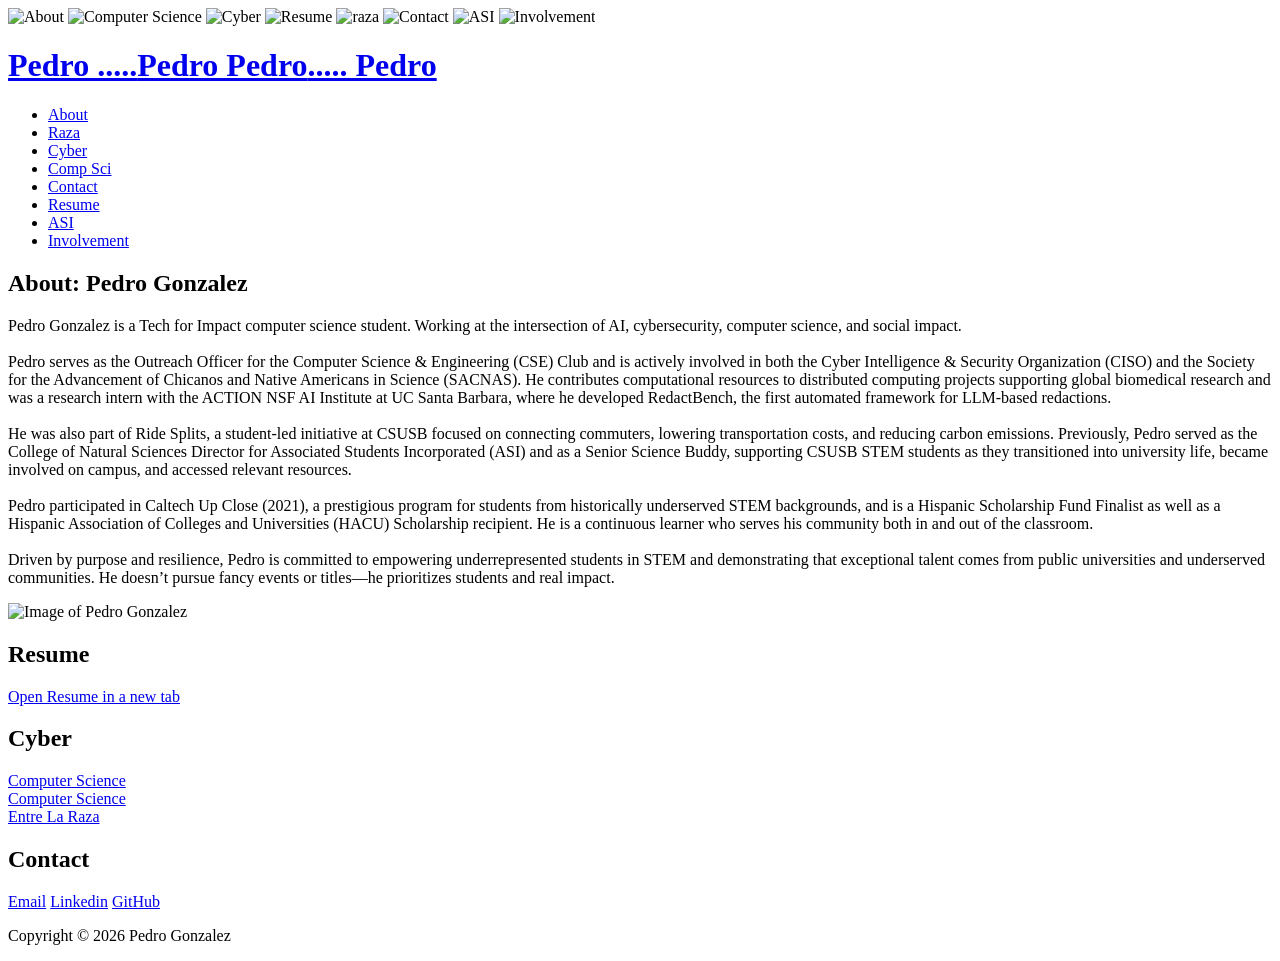
==== html/index.html @ a0026735 "cleaning up old site to make room for new layout and design" ====
<!DOCTYPE html>
<html lang="en">
    <head>
        <meta charset="utf-8">
        <meta http-equiv="X-UA-Compatible" content="IE=edge">
        <meta name="viewport" content="width=device-width, initial-scale=1">
        <meta name="google-site-verification" content="jvETTvTX_nENgoATxIKaBtby6XraemrDeUZsPXqGXoY" />
        <meta name="description" content="Pedro is a passionate STEM advocate, EX ACTION AI summer research program at UCSB, CSE Club Outreach Officer, CISO, SACNAS, Caltech Up Close 2021, Upstarters Discovery Entrepreneurship Camp, EX ASI CNS Director, and Senior Science Buddy, HSF finalist and HACU 2024 Scholarship recipient, recognizing his academic excellence and leadership within the Hispanic community. Web development, cybersecurity, and AI are areas of his technical expertise. Pedro is a continuous learner and serves his community in and out of the classroom.">
        <meta name="keywords" content="pedro gonzalez, csusb, cal state san bernardino, CS, Cyber, AI, research, stem advocate, researcher, student leader">
        <link rel="icon" href="images/PG.png">
        <title>The Portfolio - Pedro Gonzalez</title>
    </head>
    
    <body class="page">    
        <!-- background images -->
        <div class="page-bg-imgs-list">
            <img src="images/bg7.jpg" id="page-1-img" class="main-img" alt="About" fetchpriority="high" loading="eager">
            <img src="images/bg2.jpg" id="page-4-img" alt="Computer Science">
            <img src="images/bg3.jpg" id="page-3-img" alt="Cyber">
            <img src="images/bg6.jpg" id="page-2-img" alt="Resume">
            <img src="images/bg5.jpg" id="page-6-img" alt="raza">
            <img src="images/bg4.jpg" id="page-5-img" alt="Contact">
            <img src="images/bg8.jpg" id="page-7-img" alt="ASI">
            <img src="images/bg1.jpg" id="page-8-img" alt="Involvement">
            
        </div>
            <div class="container-fluid">

                <div class="row">
                    <div class="col-xs-12 col-sm-12 col-md-12 col-lg-5 col-xl-5">
                        <div class="header">

                            <!-- site title -->
                            <header class="box box-black">
                                <a href="javascript:void(0)" class="js-site-title">
                                    <h1 class="box-text site-title-text"><span>Pedro .....</span><span>Pedro Pedro</span><span>..... Pedro</span></h1>    
                                    <div id="pedro-meme"></div> <!-- Pedro meme is here-->
                                </a>
                            </header>
                            
                            <!-- site navigation -->
                            <nav class="js-nav">
                                <ul class="nav-items-container">

                                    <li data-nav-item-id="page-1" class="block-keep-ratio block-keep-ratio-1-1 block-width-half box box-black box-nav-item js-nav-item pull-xs-left">
                                        <a href="#page-1" class="block-keep-ratio-content box-nav-item-link">
                                            <span class="box-text box-text-nav-item flexbox-center">About</span>
                                        </a>
                                    </li>

                                    
                                    <li data-nav-item-id="page-5" class="block-keep-ratio block-keep-ratio-1-1 block-width-half box box-black box-nav-item js-nav-item pull-xs-right">
                                        <a href="#page-5" class="block-keep-ratio-content box-nav-item-link">
                                            <span class="box-text box-text-nav-item flexbox-center">Raza</span>
                                        </a>
                                    </li>

                                    <li data-nav-item-id="page-3" class="block-keep-ratio block-keep-ratio-1-1 block-width-half box box-black box-nav-item js-nav-item pull-xs-left">
                                        <a href="#page-3" class="block-keep-ratio-content box-nav-item-link">
                                            <span class="box-text box-text-nav-item flexbox-center">Cyber</span>
                                        </a>
                                    </li>

                                    <li data-nav-item-id="page-4" class="block-keep-ratio block-keep-ratio-1-1 block-width-half box box-black box-nav-item js-nav-item pull-xs-right">
                                        <a href="#page-4" class="block-keep-ratio-content box-nav-item-link">
                                            <span class="box-text box-text-nav-item flexbox-center">Comp Sci</span>
                                        </a>
                                    </li>

                                    <li data-nav-item-id="page-6" class="block-keep-ratio block-keep-ratio-1-1 block-width-half box box-black box-nav-item js-nav-item pull-xs-right">
                                        <a href="#page-6" class="block-keep-ratio-content box-nav-item-link">
                                            <span class="box-text box-text-nav-item flexbox-center">Contact</span>
                                        </a>
                                    </li>

                                    <li data-nav-item-id="page-2" class="block-keep-ratio block-keep-ratio-1-1 block-width-half box box-black box-nav-item js-nav-item pull-xs-right">
                                        <a href="#page-2" class="block-keep-ratio-content box-nav-item-link">
                                            <span class="box-text box-text-nav-item flexbox-center">Resume</span>
                                        </a>
                                    </li>
                                    
                                    <li data-nav-item-id="page-7" class="block-keep-ratio block-keep-ratio-1-1 block-width-half box box-black box-nav-item js-nav-item pull-xs-right">
                                        <a href="#page-7" class="block-keep-ratio-content box-nav-item-link">
                                            <span class="box-text box-text-nav-item flexbox-center">ASI</span>
                                        </a>
                                    </li>
                                    <li data-nav-item-id="page-8" class="block-keep-ratio block-keep-ratio-1-1 block-width-half box box-black box-nav-item js-nav-item pull-xs-right">
                                        <a href="#page-8" class="block-keep-ratio-content box-nav-item-link">
                                            <span class="box-text box-text-nav-item flexbox-center">Involvement</span>
                                        </a>
                                    </li>
                                </ul>
                            </nav>    
                        </div> <!-- .header -->

                    </div>

                    <div class="col-xs-12 col-sm-12 col-md-12 col-lg-7 col-xl-7">
                        <div class="content-wrapper js-content-wrapper">
                            <!-- about -->
                            <section data-page-id="page-1" class="content js-content">

                                <header class="box box-black margin-b-20">
                                    <h2 class="box-text page-title-text">About: Pedro Gonzalez</h2>
                                </header>

                                <div class="content-text">
                                    <p>
                                        Pedro Gonzalez is a Tech for Impact computer science student. Working at the intersection of AI, cybersecurity, computer science, and social impact.<br><br>

Pedro serves as the Outreach Officer for the Computer Science & Engineering (CSE) Club and is actively involved in both the Cyber Intelligence & Security Organization (CISO) and the Society for the Advancement of Chicanos and Native Americans in Science (SACNAS). He contributes computational resources to distributed computing projects supporting global biomedical research and was a research intern with the ACTION NSF AI Institute at UC Santa Barbara, where he developed RedactBench, the first automated framework for LLM-based redactions.<br><br>

He was also part of Ride Splits, a student-led initiative at CSUSB focused on connecting commuters, lowering transportation costs, and reducing carbon emissions. Previously, Pedro served as the College of Natural Sciences Director for Associated Students Incorporated (ASI) and as a Senior Science Buddy, supporting CSUSB STEM students as they transitioned into university life, became involved on campus, and accessed relevant resources.<br><br>

Pedro participated in Caltech Up Close (2021), a prestigious program for students from historically underserved STEM backgrounds, and is a Hispanic Scholarship Fund Finalist as well as a Hispanic Association of Colleges and Universities (HACU) Scholarship recipient. He is a continuous learner who serves his community both in and out of the classroom.<br><br>

Driven by purpose and resilience, Pedro is committed to empowering underrepresented students in STEM and demonstrating that exceptional talent comes from public universities and underserved communities. He doesn’t pursue fancy events or titles—he prioritizes students and real impact.
                                    </p>
                                    <img src="images/headshot.jpg" alt="Image of Pedro Gonzalez">
                                </div>
                            </section> <!-- #about -->

                            <!-- resume -->
                            <section data-page-id="page-2" class="content js-content">

                                <header class="box box-black margin-b-20">
                                    <h2 class="box-text page-title-text">Resume</h2>
                                </header>

                                <div class="content-text">
                                    <a href="images/Pedro-Gonzalez-Resume-Focused.pdf" target="_blank" rel="noopener">Open Resume in a new tab</a>
                                </div>

                            </section> <!-- #resume -->

                            <!-- Cyber -->
                            <section data-page-id="page-3" class="content js-content">
                                <header class="box box-black margin-b-20">
                                    <h2 class="box-text page-title-text">Cyber</h2>
                                </header>
                                <div class="content-text">
                                    <a href="html/cs.html" target="_blank">Computer Science</a>    
                                </div>
                            </section> <!-- #Cyber -->

                            <!-- cs -->
                            <section data-page-id="page-4" class="content js-content">

                                <div>
                                    <a href="html/cs.html" target="_blank">Computer Science</a>    
                                </div>

                            <!-- raza -->                        
                                <div class="content-text">
                                    <a href="html/raza.html" target="_blank">Entre La Raza</a>
                                </div>                            

                            <!-- contact -->
                            <section data-page-id="page-6" class="content js-content">

                                <header class="box box-black margin-b-20">
                                    <h2 class="box-text page-title-text">Contact</h2>
                                </header>

                                <div class="content-text">
                                    <a href="mailto:pdgonzalez2004@gmail.com" target="_self">Email</a>
                                    <a href="https://www.linkedin.com/in/pedro-gonzalez-csusb/" target="_blank">Linkedin</a>
                                    <a href="https://github.com/P-E-D-R-O-Gonzalez" target="_blank">GitHub</a>
                                </div>
                            </section> <!-- #contact -->        
                        </div>
                    </div>
                </div>
                    
                <!-- footer row -->
                <footer class="row footer js-footer">
                    <div class="col-xs-12 col-sm-12 col-md-12 col-lg-12">
                        <p class="copyright-text">Copyright &copy; 2026 Pedro Gonzalez</p>  
                    </div>                
                </footer>
            </div>  <!-- .container-fluid -->
    </body>
</html>
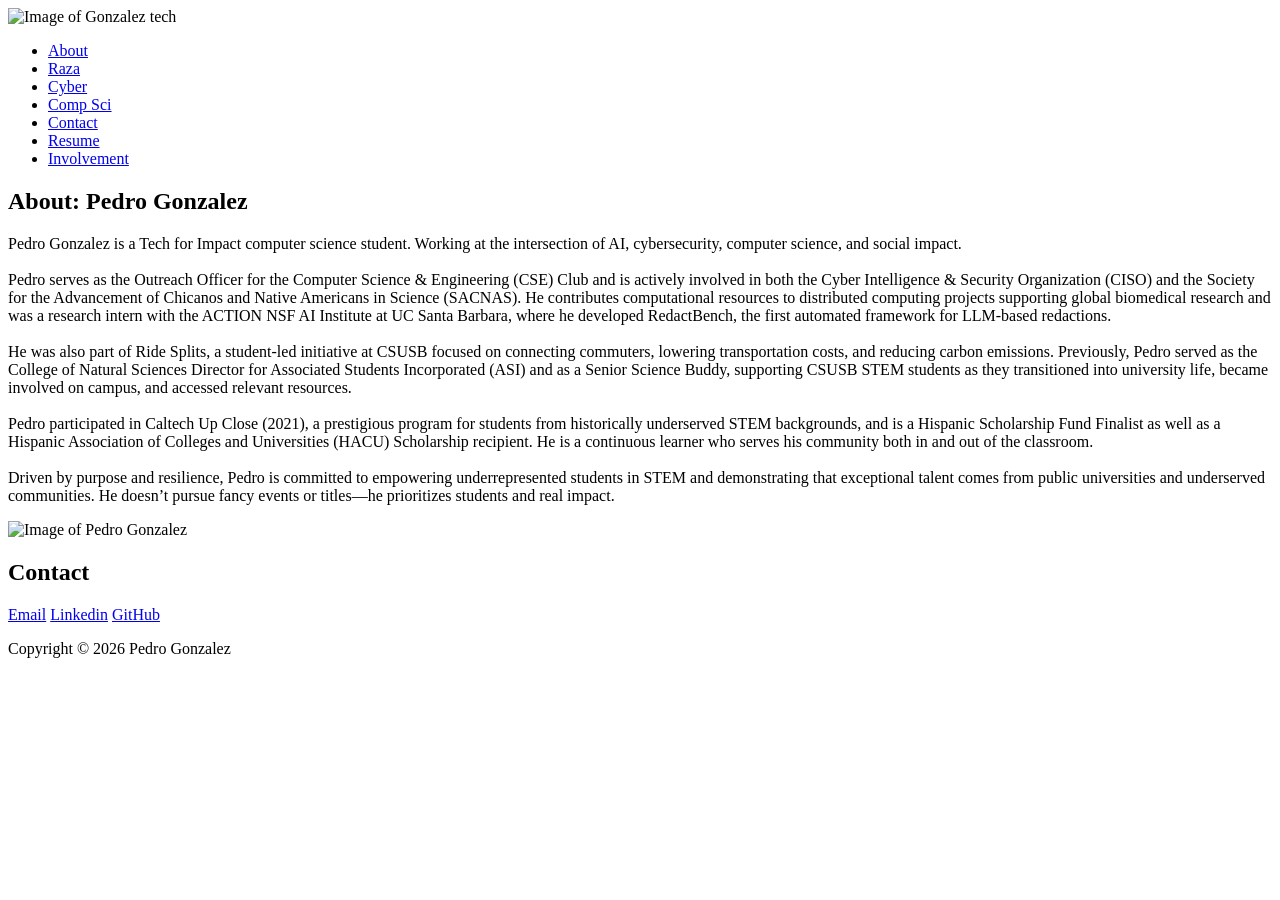
==== commit 1bd01b6b: "Add files via upload html updates" ====
--- a/html/index.html
+++ b/html/index.html
@@ -1,200 +1,60 @@
 <!DOCTYPE html>
 <html lang="en">
-    <head>
-        <meta charset="utf-8">
-        <meta http-equiv="X-UA-Compatible" content="IE=edge">
-        <meta name="viewport" content="width=device-width, initial-scale=1">
-        <meta name="google-site-verification" content="jvETTvTX_nENgoATxIKaBtby6XraemrDeUZsPXqGXoY" />
-        <meta name="description" content="Pedro is a passionate STEM advocate, EX ACTION AI summer research program at UCSB, CSE Club Outreach Officer, CISO, SACNAS, Caltech Up Close 2021, Upstarters Discovery Entrepreneurship Camp, EX ASI CNS Director, and Senior Science Buddy, HSF finalist and HACU 2024 Scholarship recipient, recognizing his academic excellence and leadership within the Hispanic community. Web development, cybersecurity, and AI are areas of his technical expertise. Pedro is a continuous learner and serves his community in and out of the classroom.">
-        <meta name="keywords" content="pedro gonzalez, csusb, cal state san bernardino, CS, Cyber, AI, research, stem advocate, researcher, student leader">
-        <link rel="icon" href="images/PG.png">
-        <title>The Portfolio - Pedro Gonzalez</title>
-    </head>
-    
-    <body class="page">    
-        <!-- background images -->
-        <div class="page-bg-imgs-list">
-            <img src="images/bg7.jpg" id="page-1-img" class="main-img" alt="About" fetchpriority="high" loading="eager">
-            <img src="images/bg2.jpg" id="page-4-img" alt="Computer Science">
-            <img src="images/bg3.jpg" id="page-3-img" alt="Cyber">
-            <img src="images/bg6.jpg" id="page-2-img" alt="Resume">
-            <img src="images/bg5.jpg" id="page-6-img" alt="raza">
-            <img src="images/bg4.jpg" id="page-5-img" alt="Contact">
-            <img src="images/bg8.jpg" id="page-7-img" alt="ASI">
-            <img src="images/bg1.jpg" id="page-8-img" alt="Involvement">
-            
+<head>
+    <meta charset="utf-8">
+    <meta http-equiv="X-UA-Compatible" content="IE=edge">
+    <meta name="viewport" content="width=device-width, initial-scale=1">
+    <meta name="google-site-verification" content="jvETTvTX_nENgoATxIKaBtby6XraemrDeUZsPXqGXoY" />
+    <meta name="description" content="Pedro is a passionate STEM advocate, EX ACTION AI summer research program at UCSB, CSE Club Outreach Officer, CISO, SACNAS, Caltech Up Close 2021, Upstarters Discovery Entrepreneurship Camp, EX ASI CNS Director, and Senior Science Buddy, HSF finalist and HACU 2024 Scholarship recipient, recognizing his academic excellence and leadership within the Hispanic community. Web development, cybersecurity, and AI are areas of his technical expertise. Pedro is a continuous learner and serves his community in and out of the classroom.">
+    <meta name="keywords" content="pedro gonzalez, csusb, cal state san bernardino, CS, Cyber, AI, research, stem advocate, researcher, student leader">
+    <link rel="icon" href="../images/favicon-32x32.png">
+    <title>The Portfolio - Pedro Gonzalez</title>
+    <link rel="stylesheet" href="C:\Users\pdgon\source\repos\P-E-D-R-O-Gonzalez.io-3\root\css\style.css">
+</head>
+<body class="page">
+    <img id="main-visual" src="../images/websiteBannerAnimatedOpt.gif" alt="Image of Gonzalez tech">
+    <ul class="nav">
+        <li><a href="#about" class="nav-box">About</a></li>
+        <li><a href="raza.html" class="nav-box">Raza</a></li>
+        <li><a href="cyber.html" class="nav-box">Cyber</a></li>
+        <li><a href="cs.html" class="nav-box">Comp Sci</a></li>
+        <li><a href="contact.html" class="nav-box">Contact</a></li>
+        <li><a href="resume.html" class="nav-box">Resume</a></li>
+        <li><a href="involvement.html" class="nav-box">Involvement</a></li>
+    </ul>
+    <h2 class="titles">About: Pedro Gonzalez</h2>
+    <div class="content-text" id="about">
+        <p>
+            Pedro Gonzalez is a Tech for Impact computer science student. Working at the intersection of AI, cybersecurity, computer science, and social impact.<br><br>
+
+            Pedro serves as the Outreach Officer for the Computer Science & Engineering (CSE) Club and is actively involved in both the Cyber Intelligence & Security Organization (CISO) and the Society for the Advancement of Chicanos and Native Americans in Science (SACNAS). He contributes computational resources to distributed computing projects supporting global biomedical research and was a research intern with the ACTION NSF AI Institute at UC Santa Barbara, where he developed RedactBench, the first automated framework for LLM-based redactions.<br><br>
+
+            He was also part of Ride Splits, a student-led initiative at CSUSB focused on connecting commuters, lowering transportation costs, and reducing carbon emissions. Previously, Pedro served as the College of Natural Sciences Director for Associated Students Incorporated (ASI) and as a Senior Science Buddy, supporting CSUSB STEM students as they transitioned into university life, became involved on campus, and accessed relevant resources.<br><br>
+
+            Pedro participated in Caltech Up Close (2021), a prestigious program for students from historically underserved STEM backgrounds, and is a Hispanic Scholarship Fund Finalist as well as a Hispanic Association of Colleges and Universities (HACU) Scholarship recipient. He is a continuous learner who serves his community both in and out of the classroom.<br><br>
+
+            Driven by purpose and resilience, Pedro is committed to empowering underrepresented students in STEM and demonstrating that exceptional talent comes from public universities and underserved communities. He doesn’t pursue fancy events or titles—he prioritizes students and real impact.
+        </p>
+        <img src="../images/headshot.png" alt="Image of Pedro Gonzalez">
+        
+    </div>
+
+    <!-- contact -->
+    <section data-page-id="page-6" class="content js-content">
+        <header class="box box-black margin-b-20">
+            <h2 class="box-text page-title-text">Contact</h2>
+        </header>
+        <div class="content-text">
+            <a href="mailto:pdgonzalez2004@gmail.com" target="_self">Email</a>
+            <a href="https://www.linkedin.com/in/pedro-gonzalez-csusb/" target="_blank">Linkedin</a>
+            <a href="https://github.com/P-E-D-R-O-Gonzalez" target="_blank">GitHub</a>
         </div>
-            <div class="container-fluid">
-
-                <div class="row">
-                    <div class="col-xs-12 col-sm-12 col-md-12 col-lg-5 col-xl-5">
-                        <div class="header">
-
-                            <!-- site title -->
-                            <header class="box box-black">
-                                <a href="javascript:void(0)" class="js-site-title">
-                                    <h1 class="box-text site-title-text"><span>Pedro .....</span><span>Pedro Pedro</span><span>..... Pedro</span></h1>    
-                                    <div id="pedro-meme"></div> <!-- Pedro meme is here-->
-                                </a>
-                            </header>
-                            
-                            <!-- site navigation -->
-                            <nav class="js-nav">
-                                <ul class="nav-items-container">
-
-                                    <li data-nav-item-id="page-1" class="block-keep-ratio block-keep-ratio-1-1 block-width-half box box-black box-nav-item js-nav-item pull-xs-left">
-                                        <a href="#page-1" class="block-keep-ratio-content box-nav-item-link">
-                                            <span class="box-text box-text-nav-item flexbox-center">About</span>
-                                        </a>
-                                    </li>
-
-                                    
-                                    <li data-nav-item-id="page-5" class="block-keep-ratio block-keep-ratio-1-1 block-width-half box box-black box-nav-item js-nav-item pull-xs-right">
-                                        <a href="#page-5" class="block-keep-ratio-content box-nav-item-link">
-                                            <span class="box-text box-text-nav-item flexbox-center">Raza</span>
-                                        </a>
-                                    </li>
-
-                                    <li data-nav-item-id="page-3" class="block-keep-ratio block-keep-ratio-1-1 block-width-half box box-black box-nav-item js-nav-item pull-xs-left">
-                                        <a href="#page-3" class="block-keep-ratio-content box-nav-item-link">
-                                            <span class="box-text box-text-nav-item flexbox-center">Cyber</span>
-                                        </a>
-                                    </li>
-
-                                    <li data-nav-item-id="page-4" class="block-keep-ratio block-keep-ratio-1-1 block-width-half box box-black box-nav-item js-nav-item pull-xs-right">
-                                        <a href="#page-4" class="block-keep-ratio-content box-nav-item-link">
-                                            <span class="box-text box-text-nav-item flexbox-center">Comp Sci</span>
-                                        </a>
-                                    </li>
-
-                                    <li data-nav-item-id="page-6" class="block-keep-ratio block-keep-ratio-1-1 block-width-half box box-black box-nav-item js-nav-item pull-xs-right">
-                                        <a href="#page-6" class="block-keep-ratio-content box-nav-item-link">
-                                            <span class="box-text box-text-nav-item flexbox-center">Contact</span>
-                                        </a>
-                                    </li>
-
-                                    <li data-nav-item-id="page-2" class="block-keep-ratio block-keep-ratio-1-1 block-width-half box box-black box-nav-item js-nav-item pull-xs-right">
-                                        <a href="#page-2" class="block-keep-ratio-content box-nav-item-link">
-                                            <span class="box-text box-text-nav-item flexbox-center">Resume</span>
-                                        </a>
-                                    </li>
-                                    
-                                    <li data-nav-item-id="page-7" class="block-keep-ratio block-keep-ratio-1-1 block-width-half box box-black box-nav-item js-nav-item pull-xs-right">
-                                        <a href="#page-7" class="block-keep-ratio-content box-nav-item-link">
-                                            <span class="box-text box-text-nav-item flexbox-center">ASI</span>
-                                        </a>
-                                    </li>
-                                    <li data-nav-item-id="page-8" class="block-keep-ratio block-keep-ratio-1-1 block-width-half box box-black box-nav-item js-nav-item pull-xs-right">
-                                        <a href="#page-8" class="block-keep-ratio-content box-nav-item-link">
-                                            <span class="box-text box-text-nav-item flexbox-center">Involvement</span>
-                                        </a>
-                                    </li>
-                                </ul>
-                            </nav>    
-                        </div> <!-- .header -->
-
-                    </div>
-
-                    <div class="col-xs-12 col-sm-12 col-md-12 col-lg-7 col-xl-7">
-                        <div class="content-wrapper js-content-wrapper">
-                            <!-- about -->
-                            <section data-page-id="page-1" class="content js-content">
-
-                                <header class="box box-black margin-b-20">
-                                    <h2 class="box-text page-title-text">About: Pedro Gonzalez</h2>
-                                </header>
-
-                                <div class="content-text">
-                                    <p>
-                                        Pedro Gonzalez is a Tech for Impact computer science student. Working at the intersection of AI, cybersecurity, computer science, and social impact.<br><br>
-
-Pedro serves as the Outreach Officer for the Computer Science & Engineering (CSE) Club and is actively involved in both the Cyber Intelligence & Security Organization (CISO) and the Society for the Advancement of Chicanos and Native Americans in Science (SACNAS). He contributes computational resources to distributed computing projects supporting global biomedical research and was a research intern with the ACTION NSF AI Institute at UC Santa Barbara, where he developed RedactBench, the first automated framework for LLM-based redactions.<br><br>
-
-He was also part of Ride Splits, a student-led initiative at CSUSB focused on connecting commuters, lowering transportation costs, and reducing carbon emissions. Previously, Pedro served as the College of Natural Sciences Director for Associated Students Incorporated (ASI) and as a Senior Science Buddy, supporting CSUSB STEM students as they transitioned into university life, became involved on campus, and accessed relevant resources.<br><br>
-
-Pedro participated in Caltech Up Close (2021), a prestigious program for students from historically underserved STEM backgrounds, and is a Hispanic Scholarship Fund Finalist as well as a Hispanic Association of Colleges and Universities (HACU) Scholarship recipient. He is a continuous learner who serves his community both in and out of the classroom.<br><br>
-
-Driven by purpose and resilience, Pedro is committed to empowering underrepresented students in STEM and demonstrating that exceptional talent comes from public universities and underserved communities. He doesn’t pursue fancy events or titles—he prioritizes students and real impact.
-                                    </p>
-                                    <img src="images/headshot.jpg" alt="Image of Pedro Gonzalez">
-                                </div>
-                            </section> <!-- #about -->
-
-                            <!-- resume -->
-                            <section data-page-id="page-2" class="content js-content">
-
-                                <header class="box box-black margin-b-20">
-                                    <h2 class="box-text page-title-text">Resume</h2>
-                                </header>
-
-                                <div class="content-text">
-                                    <a href="images/Pedro-Gonzalez-Resume-Focused.pdf" target="_blank" rel="noopener">Open Resume in a new tab</a>
-                                </div>
-
-                            </section> <!-- #resume -->
-
-                            <!-- Cyber -->
-                            <section data-page-id="page-3" class="content js-content">
-                                <header class="box box-black margin-b-20">
-                                    <h2 class="box-text page-title-text">Cyber</h2>
-                                </header>
-                                <div class="content-text">
-                                    <a href="html/cs.html" target="_blank">Computer Science</a>    
-                                </div>
-                            </section> <!-- #Cyber -->
-
-                            <!-- cs -->
-                            <section data-page-id="page-4" class="content js-content">
-
-                                <div>
-                                    <a href="html/cs.html" target="_blank">Computer Science</a>    
-                                </div>
-
-                            <!-- raza -->                        
-                                <div class="content-text">
-                                    <a href="html/raza.html" target="_blank">Entre La Raza</a>
-                                </div>                            
-
-                            <!-- contact -->
-                            <section data-page-id="page-6" class="content js-content">
-
-                                <header class="box box-black margin-b-20">
-                                    <h2 class="box-text page-title-text">Contact</h2>
-                                </header>
-
-                                <div class="content-text">
-                                    <a href="mailto:pdgonzalez2004@gmail.com" target="_self">Email</a>
-                                    <a href="https://www.linkedin.com/in/pedro-gonzalez-csusb/" target="_blank">Linkedin</a>
-                                    <a href="https://github.com/P-E-D-R-O-Gonzalez" target="_blank">GitHub</a>
-                                </div>
-                            </section> <!-- #contact -->        
-                        </div>
-                    </div>
-                </div>
-                    
-                <!-- footer row -->
-                <footer class="row footer js-footer">
-                    <div class="col-xs-12 col-sm-12 col-md-12 col-lg-12">
-                        <p class="copyright-text">Copyright &copy; 2026 Pedro Gonzalez</p>  
-                    </div>                
-                </footer>
-            </div>  <!-- .container-fluid -->
-    </body>
-</html>
-
-
-
-
-
-
-
-
-
-
-
-
-
-
-
-
-
+    </section>
+    <!-- footer row -->
+    <footer class="row footer js-footer">
+        <div class="col-xs-12 col-sm-12 col-md-12 col-lg-12">
+            <p class="copyright-text">Copyright &copy; 2026 Pedro Gonzalez</p>
+        </div>
+    </footer>
+</body>
+</html>
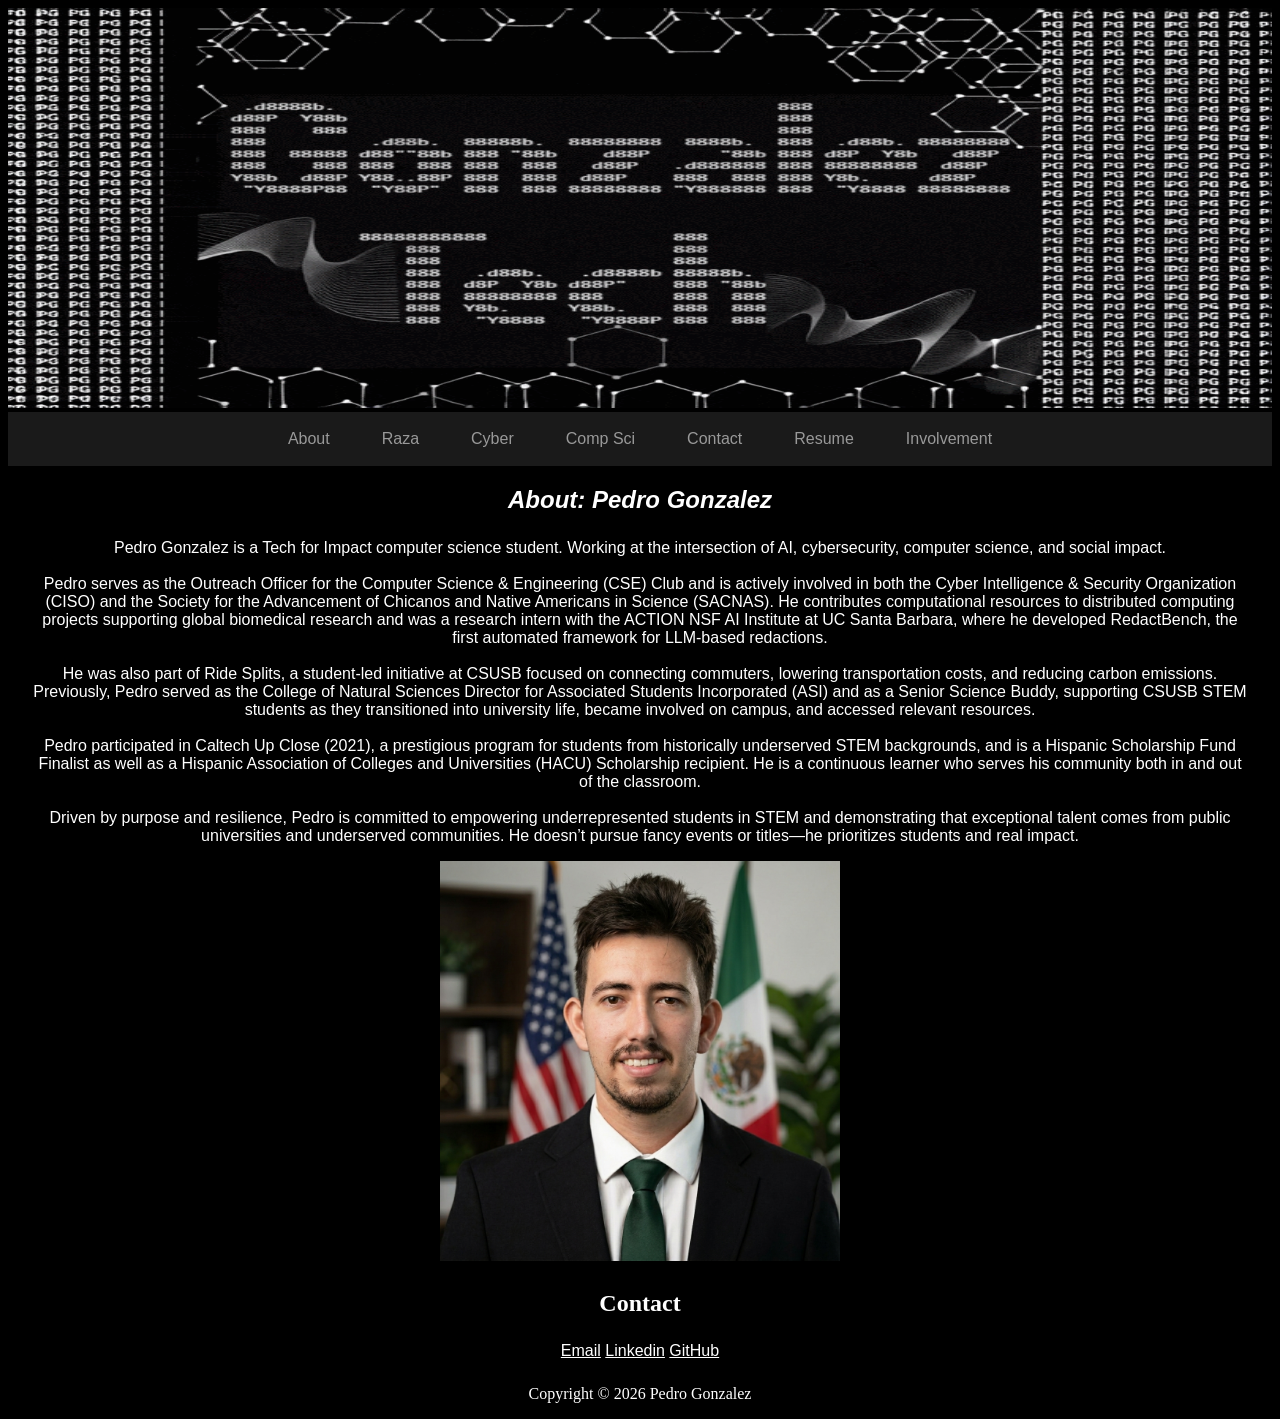
==== commit 3afb98f5: "Add files via upload fixed hard coded css links" ====
--- a/html/index.html
+++ b/html/index.html
@@ -9,7 +9,7 @@
     <meta name="keywords" content="pedro gonzalez, csusb, cal state san bernardino, CS, Cyber, AI, research, stem advocate, researcher, student leader">
     <link rel="icon" href="../images/favicon-32x32.png">
     <title>The Portfolio - Pedro Gonzalez</title>
-    <link rel="stylesheet" href="C:\Users\pdgon\source\repos\P-E-D-R-O-Gonzalez.io-3\root\css\style.css">
+    <link rel="stylesheet" href="..\css\style.css">
 </head>
 <body class="page">
     <img id="main-visual" src="../images/websiteBannerAnimatedOpt.gif" alt="Image of Gonzalez tech">
